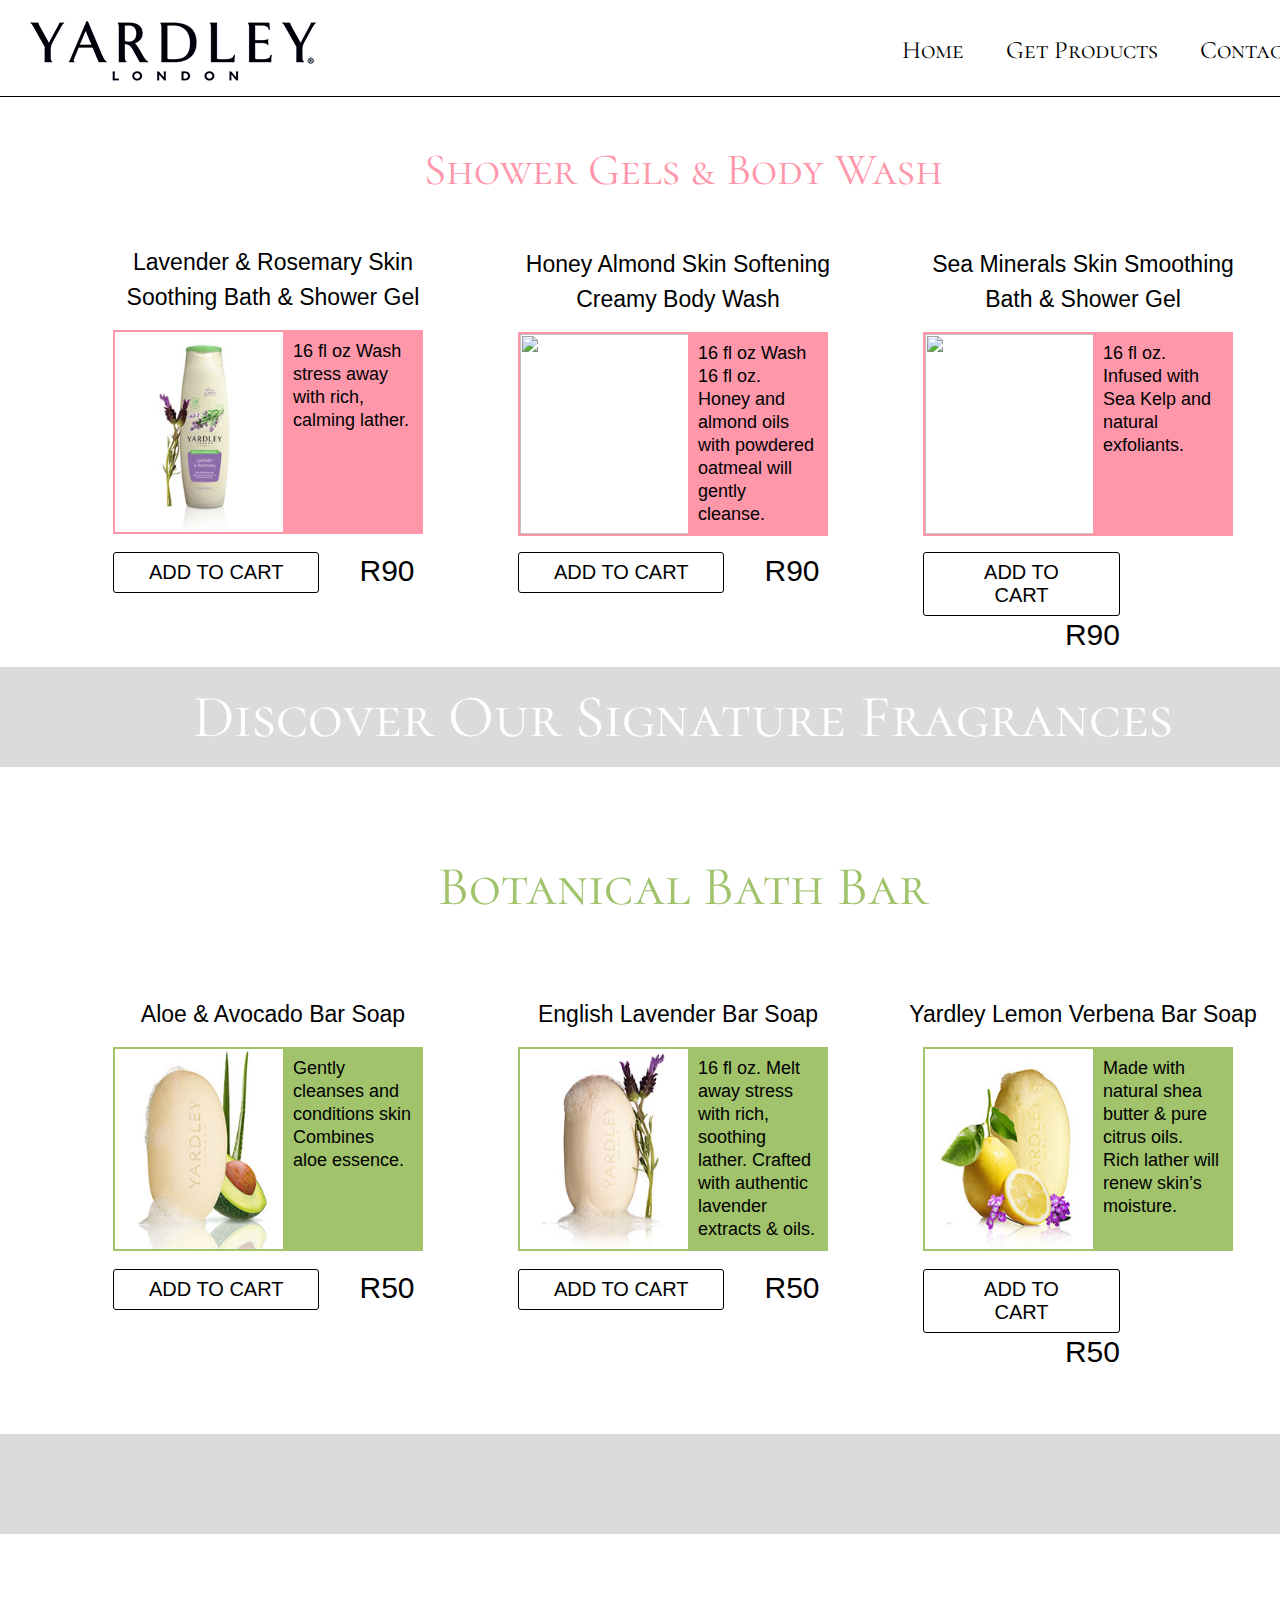
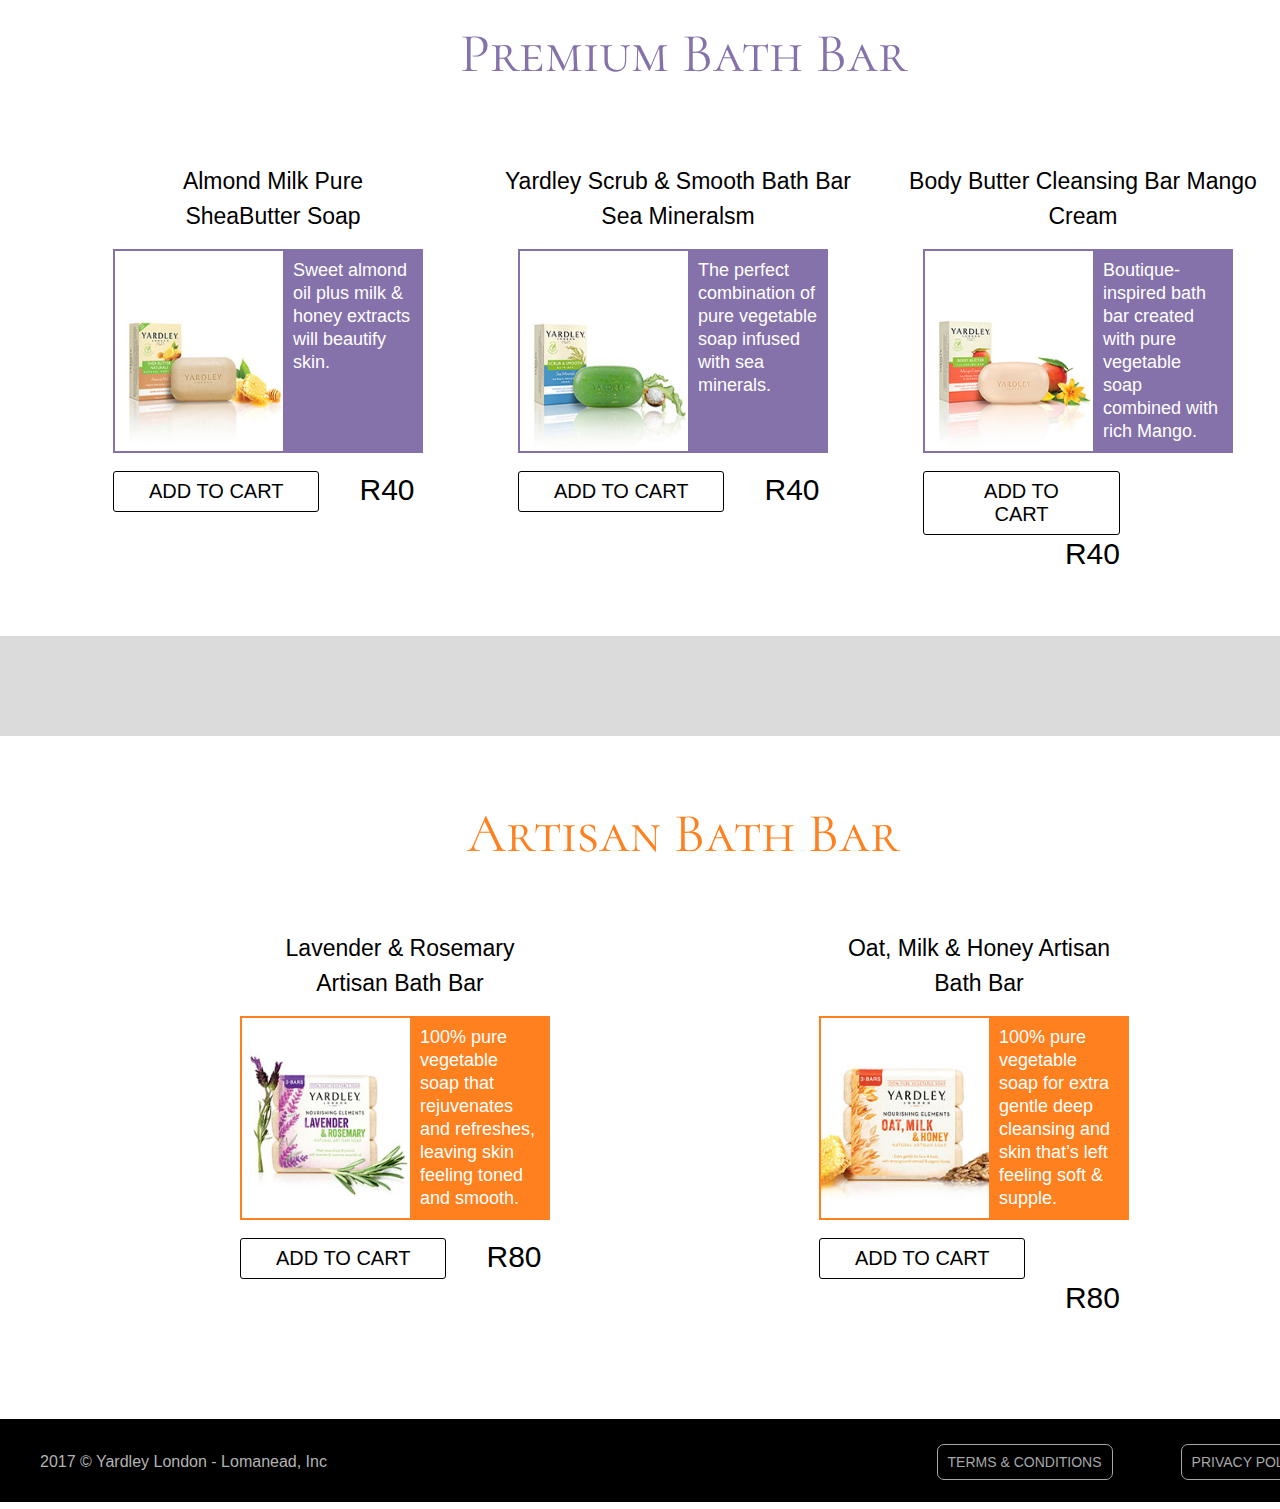
==== getproducts.html @ 94a29f4e "Add files via upload" ====
<!DOCTYPE html>
<html>
<head>
	<title>Yardley London</title>
	
	<!--[if lt IE 9]>
	<script src="bower_components/html5shiv/dist/html5shiv.js"></script>
<![endif]-->

<link rel="stylesheet" type="text/css" href="css/styles.css">

<link href="https://fonts.googleapis.com/css?family=Cormorant+SC|Open+Sans" rel="stylesheet">

<!--mete data = brains -->
<meta charset="utf-8">	
		<meta name="description" content="luxury beauty soap shower gel">
		<meta name="keywords" content="HTML,CSS,XML,JavaScript">
		<meta name="author" content="Colleen de Lange">
		<meta name="viewport" content="width=device-width, initial-scale=1.0">
</head>

<body>

<div class="wrapper">

	<h1 id="logo"><a href="#"img/logo.png></a></h1>
		<nav>
			<ul>
			  <li><a href="index.html">Home</a></li>
			  <li><a href="getproducts.html">Get Products</a></li>
			  <li><a href="contactus.html">Contact Us</a></li>
			</ul>
		</nav>

	<section class="products_1">
		<a name="showeranchor"></a>
		<div class="heading2"><h2>Shower Gels & Body Wash</h2></div>

			<article class="shower_gel">
				<h3>Lavender & Rosemary Skin Soothing Bath & Shower Gel</h3>
		
				<img src="img/project_1.3.jpg">

				<div class="container">
					<p1>16 fl oz Wash stress away 
						with rich, calming lather. 
					</p1>
				</div>	
					<div class="buy">
					<button type="buy_button">ADD TO CART</button>
					<p class="amount">R90</p>				
				</div>
			</article>

			<article class="shower_gel">
				<h3>Honey Almond Skin Softening
				Creamy Body Wash</h3>
		
				<img src="img/Product_1.2.jpg">

				<div class="container">
					<p1>16 fl oz Wash 16 fl oz. Honey and almond oils with powdered oatmeal
					will gently cleanse.
					</p1>
				</div>	
					<div class="buy">
					<button type="buy_button">ADD TO CART</button>
					<p class="amount">R90</p>				
				</div>
			</article>


	<article class="shower_gel">

				<h3>Sea Minerals Skin Smoothing
				Bath & Shower Gel</h3>
		
				<img src="img/Product_1.1.jpg">

				<div class="container">
					<p1>16 fl oz.
					Infused with Sea Kelp and natural exfoliants.
					</p1>
				</div>	
					<div class="buy">
					<button type="buy_button">ADD TO CART</button>
					<p class="amount">R90</p>				
				</div>
			</article>

	</section> 

	<div class="headingbig1"><h3>Discover Our Signature Fragrances</h3></div>

	<!--start of new product section 2-->

	<section class="products_2">

		<div class="heading3"><h2>Botanical Bath Bar</h2></div>

			<article class="botanical_bar">
				<h3>Aloe &amp; Avocado Bar Soap</h3>
		
				<img src="img/product_2.4.jpg">

				<div class="container2">
					<p1>Gently cleanses and conditions skin Combines aloe essence.
					</p1>
				</div>	
					<div class="buy">
					<button type="buy_button">ADD TO CART</button>
					<p class="amount">R50</p>				
				</div>
			</article>


	<article class="botanical_bar">
				<h3>English Lavender Bar Soap</h3>
		
				<img src="img/product_2.1.jpg">

				<div class="container2">
					<p1>16 fl oz.
					Melt away stress with rich, soothing lather. Crafted with authentic lavender extracts & oils.
					</p1>
				</div>	
					<div class="buy">
					<button type="buy_button">ADD TO CART</button>
					<p class="amount">R50</p>				
				</div>
			</article>

			<article class="botanical_bar">
				<h3>Yardley Lemon Verbena Bar Soap</h3>
		
				<img src="img/product_2.2.jpg">

				<div class="container2">
					<p1>Made with natural shea butter & pure citrus oils. Rich lather will renew skin’s moisture.
	
					</p1>
				</div>	
					<div class="buy">
					<button type="buy_button">ADD TO CART</button>
					<p class="amount">R50</p>				
				</div>
			</article>

	</section> 

	<div class="headingbig"></div>

	<!--end of new product section 3-->

	<section class="products_3">
<a name="premiumanchor"></a>
		<div class="heading5"><h2>Premium Bath Bar</h2></div>

			<article class="premium_bar">
				<h3>Almond Milk Pure 
				<br>SheaButter Soap</h3>
		
				<img src="img/product_3.1.jpg">

				<div class="container3">
					<p1>Sweet almond oil plus milk & honey extracts will beautify skin.
					</p1>
				</div>	
					<div class="buy">
					<button type="buy_button">ADD TO CART</button>
					<p class="amount">R40</p>				
				</div>
			</article>

			<article class="premium_bar">
				<h3>Yardley Scrub & Smooth
				Bath Bar Sea Mineralsm</h3>
		
				<img src="img/product_3.2.jpg">

				<div class="container3">
					<p1>The perfect combination of pure vegetable soap infused with sea minerals.

					</p1>
				</div>	
					<div class="buy">
					<button type="buy_button">ADD TO CART</button>
					<p class="amount">R40</p>				
				</div>
			</article>


	<article class="premium_bar">
				<h3>Body Butter Cleansing Bar Mango Cream</h3>
				
				<img src="img/product_3.3.jpg">

				<div class="container3">
					<p1>Boutique-inspired bath bar created with pure vegetable soap combined with rich Mango.
					</p1>
				</div>	
					<div class="buy">
					<button type="buy_button">ADD TO CART</button>
					<p class="amount">R40</p>				
				</div>
			</article>

	</section> 

	<!--start of new product section 4-->
	<div class="headingbig"></div>

	<section class="products_4">

		<div class="heading6"><h2>Artisan Bath Bar</h2></div>
			<a name="artisananchor"></a>
			<article class="final_product">
				<h3>Lavender & Rosemary<br>Artisan Bath Bar</h3>
		
				<img src="img/product_4.1.jpg">

				<div class="container4">
					<p1>100% pure vegetable soap that rejuvenates and refreshes, leaving skin feeling toned and smooth.
					</p1>
				</div>	
					<div class="buy">
					<button type="buy_button">ADD TO CART</button>
					<p class="amount">R80</p>				
				</div>
			</article>

			<article class="final_product">
				<h3>Oat, Milk & Honey Artisan<br>Bath Bar</h3>
		
				<img src="img/product_4.2.jpg">

				<div class="container4">
					<p1>100% pure vegetable soap for extra gentle deep cleansing and skin that’s left feeling soft & supple.

					</p1>
				</div>	
					<div class="buy">
					<button type="buy_button">ADD TO CART</button>
					<p class="amount">R80</p>				
				</div>
			</article>

	<!--end of products-->

	</section> 

	<!--<div class="headingbig4"></div>-->


	<footer class="product_footer">


		<p>2017 &copy; Yardley London - Lomanead, Inc</p>
		<a href="policy.html">PRIVACY POLICY</a>
		<a href="terms & conditions.html">TERMS & CONDITIONS</a>


	<div class="clearfix"></div>

	</footer>
</div>
</body>
</html>
---- css/styles.css ----
/* 
http://meyerweb.com/eric/tools/css/reset/ 
 v2.0 | 20110126
 License: none (public domain)
*/

html, body, div, span, applet, object, iframe,
h1, h2, h3, h4, h5, h6, p, blockquote, pre,
a, abbr, acronym, address, big, cite, code,
del, dfn, em, img, ins, kbd, q, s, samp,
small, strike, strong, sub, sup, tt, var,
b, u, i, center,
dl, dt, dd, ol, ul, li,
fieldset, form, label, legend,
table, caption, tbody, tfoot, thead, tr, th, td,
article, aside, canvas, details, embed, 
figure, figcaption, footer, header, hgroup, 
menu, nav, output, ruby, section, summary,
time, mark, audio, video {
	margin: 0;
	padding: 0;
	border: 0;
	font-size: 100%;
	font: inherit;
	vertical-align: baseline;
}
/* HTML5 display-role reset for older browsers */

article, aside, details, figcaption, figure, 
footer, header, hgroup, menu, nav, section {
	display: block;
}
body {
	line-height: 1;
	padding: 0;
	margin: 0;
}
ol, ul {
	list-style: none;
}
blockquote, q {
	quotes: none;
}
blockquote:before, blockquote:after,
q:before, q:after {
	content: '';
	content: none;
}
table {
	border-collapse: collapse;
	border-spacing: 0;
}
/* HTML5 display-role reset for older browsers END*/

/* nav menu */

nav {
	width: 100%;
	height: 96.37px;
	border-bottom: 1px #000 solid;
	

}

nav ul li {
	display: inline-block;
	padding-top: 38px;
	padding-right: 38px;
	font-size: 25px;
    

}

nav a {
	text-decoration: none;
	color: #000;

}

nav {
	text-align: right;
	font-family: "Cormorant SC", "Libre Baskerville", serif;
	color: #000;

}


nav a:hover {
color: #DBDBDB;
background-color: #fff;    
}

/* nav menu end*/

.wrapper {
width: 1366px;
margin: 0 auto;

}
.tobottom {
padding: 30px;	
margin-left: 200px; 
	
} 

/*header section start*/

.banner {
	height:665px; 
	background-image: url("../img/banner.jpg"); 
	background-size: cover;
	background-repeat: no-repeat;
	background-position: center;
	border-top: 2px #000 solid;
	border-bottom: 2px #000 solid;
}

 #logo{
	background-image: url('../img/logo.png');
	background-repeat: no-repeat;
	background-position: left;
	width: 300px;
	height: 80px;
	border: 0;
	margin: 0px; 
	padding: 0px;
	position: absolute;
	top: 10px;
	left: 25px;
}

header h2 {
font-family: "Cormorant SC", "Libre Baskerville", serif;
padding-top: 160px;
padding-left: 73px;
font-size: 40px;
}

header p {
font-family: "OpenSans-Light", Tahoma, Arial, Helvetica, Verdana, sans-serif;
padding-top: 15px;
padding-left: 73px;
font-size: 18px;
line-height: 180%;

}

.soapsmall {
padding-left: 50px;
padding-top: 30px;

}

/*header section end padding-right: 193px;*/

/*promo section*/

.promo h3 {
	height: 100%;
	width: 32.33333333%;
	padding: 0;
	display: inline-block;
	font-family: "OpenSans-Light", Tahoma, Arial, Helvetica, Verdana, sans-serif;
	font-size: 30px;
	text-decoration: none;
	text-align: center;
	margin-top: 30px;
	margin-bottom:30px;


}

.promo img {
	height: 100%;
	float: left;
	width: 33.33333333333%;
	margin-top: 15px;
	margin-bottom: 60px;
	
}
 
.clearfix {
	clear: both;

}

.viewproduct a {
	font-family: "OpenSans-Light", Tahoma, Arial, Helvetica, Verdana, sans-serif;
	color: #000;
	text-decoration: none;
	font-size: 20px;
	line-height: 5px;
	border: 3px black solid;
	border-radius: 7px;
	text-decoration: none;
	padding: 10px;
	margin: 125px;
	padding-right: 20px;
	padding-left: 20px;

}

.viewproduct a:hover {
color: #DBDBDB;
background-color: #fff; 
border: 3px #DBDBDB solid;   
}

.viewproduct {
	display: inline-block; 
	list-style-position: none;
	text-decoration-style: none;
	padding-bottom: 10px;
	padding-top: 10px;

}

footer {
height: 82.67px;
background-color: #000;
color: #B3B3B3;
font-family: "OpenSans-Light", Tahoma, Arial, Helvetica, Verdana, sans-serif;
margin-top: 40px;

}

footer p {
padding-left: 40px;
position: absolute;
margin-top: 35px;

}

footer a {
text-decoration: none;
color: #A7A7A7;
float: right;
border: 1.2px #A7A7A7 solid;
border-radius: 7px;
padding: 10px;
margin: 25px 48px 0 20px;
font-size: 14px;

}
footer a:hover {
color: #000;
background-color: #fff; 
border: 1.2px #DBDBDB solid;
}
.clearfix {
	clear: both;

}

/* New page_products */

/*.products_1 {
height: 100%; 
}*/

.shower_gel {
display: inline-block;
margin: -55px;
display: inline-block;
padding: 8px;

}

.shower_gel img {
display: inline-block;
border:2px solid #FF97AB;
height: 200px;
width: 170px;
margin-left: 160px;

}

div.container {
display: inline-block;
height: 184px;
width: 120px;
background-color: #FF97AB;
font-family: "OpenSans-Light", Tahoma, Arial, Helvetica, Verdana, sans-serif;
font-size: 18px;
line-height: 23px;
padding: 10px;
position: absolute;
text-align: left;
margin-left: -4px;

} 
.buy button:hover {
color: #DBDBDB;
background-color: #fff; 
border: 3px #DBDBDB solid; 

}

.headingbig1 {
background-color: #DBDBDB;
color: #fff;
font-family: "Cormorant SC", "Libre Baskerville", serif;
text-align: center;

}

.heading2 {
color: #FF97AB;
font-size: 45px;
text-align: center;
font-family: "Cormorant SC", "Libre Baskerville", serif;
padding-top: 50px;
padding-bottom: 60px;
margin-bottom: 40px;

}

.headingbig1 {
height: 100px;
line-height: 100px;
font-size: 60px;
margin-top: 130px;

}

.buy button {
display: inline;
padding: 8px;
border-style: none;
background-color: #fff;
border: 1.2px #000 solid;
border-radius: 3px;
font-size: 20px;
font-family: "OpenSans-Light", Tahoma, Arial, Helvetica, Verdana, sans-serif;
padding-right: 35px;
padding-left: 35px;

}

.buy {
padding-top: 15px;
position: absolute;
margin: 160px;
margin-top: 0px;
font-size: 30px;
font-family: "OpenSans-Light", Tahoma, Arial, Helvetica, Verdana, sans-serif;

}

.amount {
float: right;
padding-left: 40px;
font-size: 30px;
padding-top: 4px;

}

.shower_gel h3 {
font-family: "OpenSans-Light", Tahoma, Arial, Helvetica, Verdana, sans-serif;
font-size: 23px;
width: 350px;
text-align: center;
line-height: 35px;
padding-bottom: 15px;
margin-left: 145px;

}

/*start of new product page2*/

/*.products_2 {
height: 0 auto 100%; 
} */

.botanical_bar {
display: inline-block;
margin: -55px;
display: inline-block;
padding: 8px;

}

.botanical_bar img {
display: inline-block;
border:2px solid #A0C36C;
height: 200px;
width: 170px;
margin-left: 160px;

}

div.container2 {
display: inline-block;
height: 184px;
width: 120px;
background-color: #A0C36C;
font-family: "OpenSans-Light", Tahoma, Arial, Helvetica, Verdana, sans-serif;
font-size: 18px;
line-height: 23px;
padding: 10px;
position: absolute;
text-align: left;
margin-left: -4px;

} 

.headingbig {
background-color: #DBDBDB;
color: #fff;
font-family: "Cormorant SC", "Libre Baskerville", serif;
text-align: center;
/*width: 100%;*/
margin-top: 150px;
}

.heading3 {
color: #A0C36C;
font-size: 55px;
text-align: center;
font-family: "Cormorant SC", "Libre Baskerville", serif;
padding-top: 92px;
padding-bottom: 130px;

}

.headingbig {
height: 100px;
line-height: 100px;
font-size: 60px;
margin-top: 180px;

}

.amount {
float: right;
padding-left: 40px;
font-size: 30px;
padding-top: 4px;

}

.botanical_bar h3 {
font-family: "OpenSans-Light", Tahoma, Arial, Helvetica, Verdana, sans-serif;
font-size: 23px;
width: 350px;
text-align: center;
line-height: 35px;
padding-bottom: 15px;
margin-left: 145px;

}

/*start of new product section3*/

/*.products_3 {
height: 0 auto 100%; 

} */
.premium_bar {
display: inline-block;
margin: -55px;
display: inline-block;
padding: 8px;

}

.premium_bar img {
display: inline-block;
border:2px solid #8572AA;
height: 200px;
width: 170px;
margin-left: 160px;

}

div.container3 {
display: inline-block;
height: 184px;
width: 120px;
background-color: #8572AA;
font-family: "OpenSans-Light", Tahoma, Arial, Helvetica, Verdana, sans-serif;
font-size: 18px;
line-height: 23px;
padding: 10px;
position: absolute;
text-align: left;
margin-left: -4px;
color: #fff;

} 


.heading5 {
color: #8572AA;
font-size: 55px;
text-align: center;
font-family: "Cormorant SC", "Libre Baskerville", serif;
padding-top: 92px;
padding-bottom: 130px;

}

.amount {
float: right;
padding-left: 40px;
font-size: 30px;
padding-top: 4px;

}

.premium_bar h3 {
font-family: "OpenSans-Light", Tahoma, Arial, Helvetica, Verdana, sans-serif;
font-size: 23px;
width: 350px;
text-align: center;
line-height: 35px;
padding-bottom: 15px;
margin-left: 145px;

}

/*end of product section*/

/*start of new product section4*/

/*.products_4 {
height: 280px;

} */

.final_product {
display: inline-block;
margin-bottom: 286px;
margin-left: 80px;

}

.final_product img {
display: inline-block;
border: 2px solid #FF801E;
height: 200px;
width: 170px;
margin-left: 160px;

}

div.container4 {
display: inline-block;
height: 184px;
width: 120px;
background-color: #FF801E;
font-family: "OpenSans-Light", Tahoma, Arial, Helvetica, Verdana, sans-serif;
font-size: 18px;
line-height: 23px;
padding: 10px;
position: absolute;
text-align: left;
margin-left: -4px;
color: #fff;

} 

.heading6 {
color: #FF801E;
font-size: 55px;
text-align: center;
font-family: "Cormorant SC", "Libre Baskerville", serif;
padding-top: 70px;
padding-bottom: 70px;

}

.amount {
float: right;
padding-left: 40px;
font-size: 30px;
padding-top: 4px;

}

.final_product h3 {
font-family: "OpenSans-Light", Tahoma, Arial, Helvetica, Verdana, sans-serif;
font-size: 23px;
width: 350px;
text-align: center;
line-height: 35px;
padding-bottom: 15px;
margin-left: 145px;

}

.headingbig4 {
background-color: #DBDBDB;
color: #fff;
font-family: "Cormorant SC", "Libre Baskerville", serif;
text-align: center;
width: 100%;
height: 100px;
margin-top: 310px;

}

.product_footer{
margin-top: -90px;

}

/*end of product section4*/

/*start contact us page*/


.contact_info h2 {
font-family: "Cormorant SC", "Libre Baskerville", serif;
padding-top: 160px;
padding-left: 130px;
font-size: 40px;

}

.contact_info  p {
font-family: "OpenSans-Light", Tahoma, Arial, Helvetica, Verdana, sans-serif;
padding-top: 15px;
padding-left: 130px;
font-size: 20px;
line-height: 180%;

}

form {
text-align: center;
margin-top: -300px;

}

fieldset input {
text-decoration-style: none
border-style: none;
width: 350px;
font-family: "OpenSans-Light", Tahoma, Arial, Helvetica, Verdana, sans-serif;
font-size: 16px;

}

input {
	border: 1.2px #000 solid;
	border-radius: 4px;
	background-color: #fff;
	padding: 10px;
	width: 350px;
	margin-bottom: 15px;

}

textarea {
	border-radius: 4px;
	width: 350px;
	padding: 10px;
	font-size: 16px;
	margin-bottom: 15px;
font-family: "OpenSans-Light", Tahoma, Arial, Helvetica, Verdana, sans-serif;

}

.submit_button input {
background-color: #000;
color: #fff;
font-size: 20px;
font-family: "OpenSans-Light", Tahoma, Arial, Helvetica, Verdana, sans-serif;
margin-bottom: 130px;

}
.submit_button input:hover {
color: #000;
background-color: #fff; 
border: 3px #DBDBDB solid;
}
.open_hours {
float: right;
font-family: "OpenSans-Light", Tahoma, Arial, Helvetica, Verdana, sans-serif;
margin-top: -440px;
line-height: 38px;
padding-right: 100px;
font-size: 20px;

}

.open_hours strong {
font-weight: bold;

}
.footer_contact{
margin-top: -60px;
}

/*end of contact_use*/
/*star terms and conditions*/

.readthrough {

font-family: "OpenSans-Light", Tahoma, Arial, Helvetica, Verdana, sans-serif;
font-size: 30px;
text-align: center;
padding-top: 80px;
padding-bottom: 10px;
}

.policyheading {
font-family: "OpenSans-Light", Tahoma, Arial, Helvetica, Verdana, sans-serif;
font-size: 50px;
text-align: center;
padding-top: 20px;

}

.policytext {
font-family: "OpenSans-Light", Tahoma, Arial, Helvetica, Verdana, sans-serif;
font-size: 16px;
margin: 50px 100px 100px 100px ;
font-size: 18px;
line-height: 30px;

}
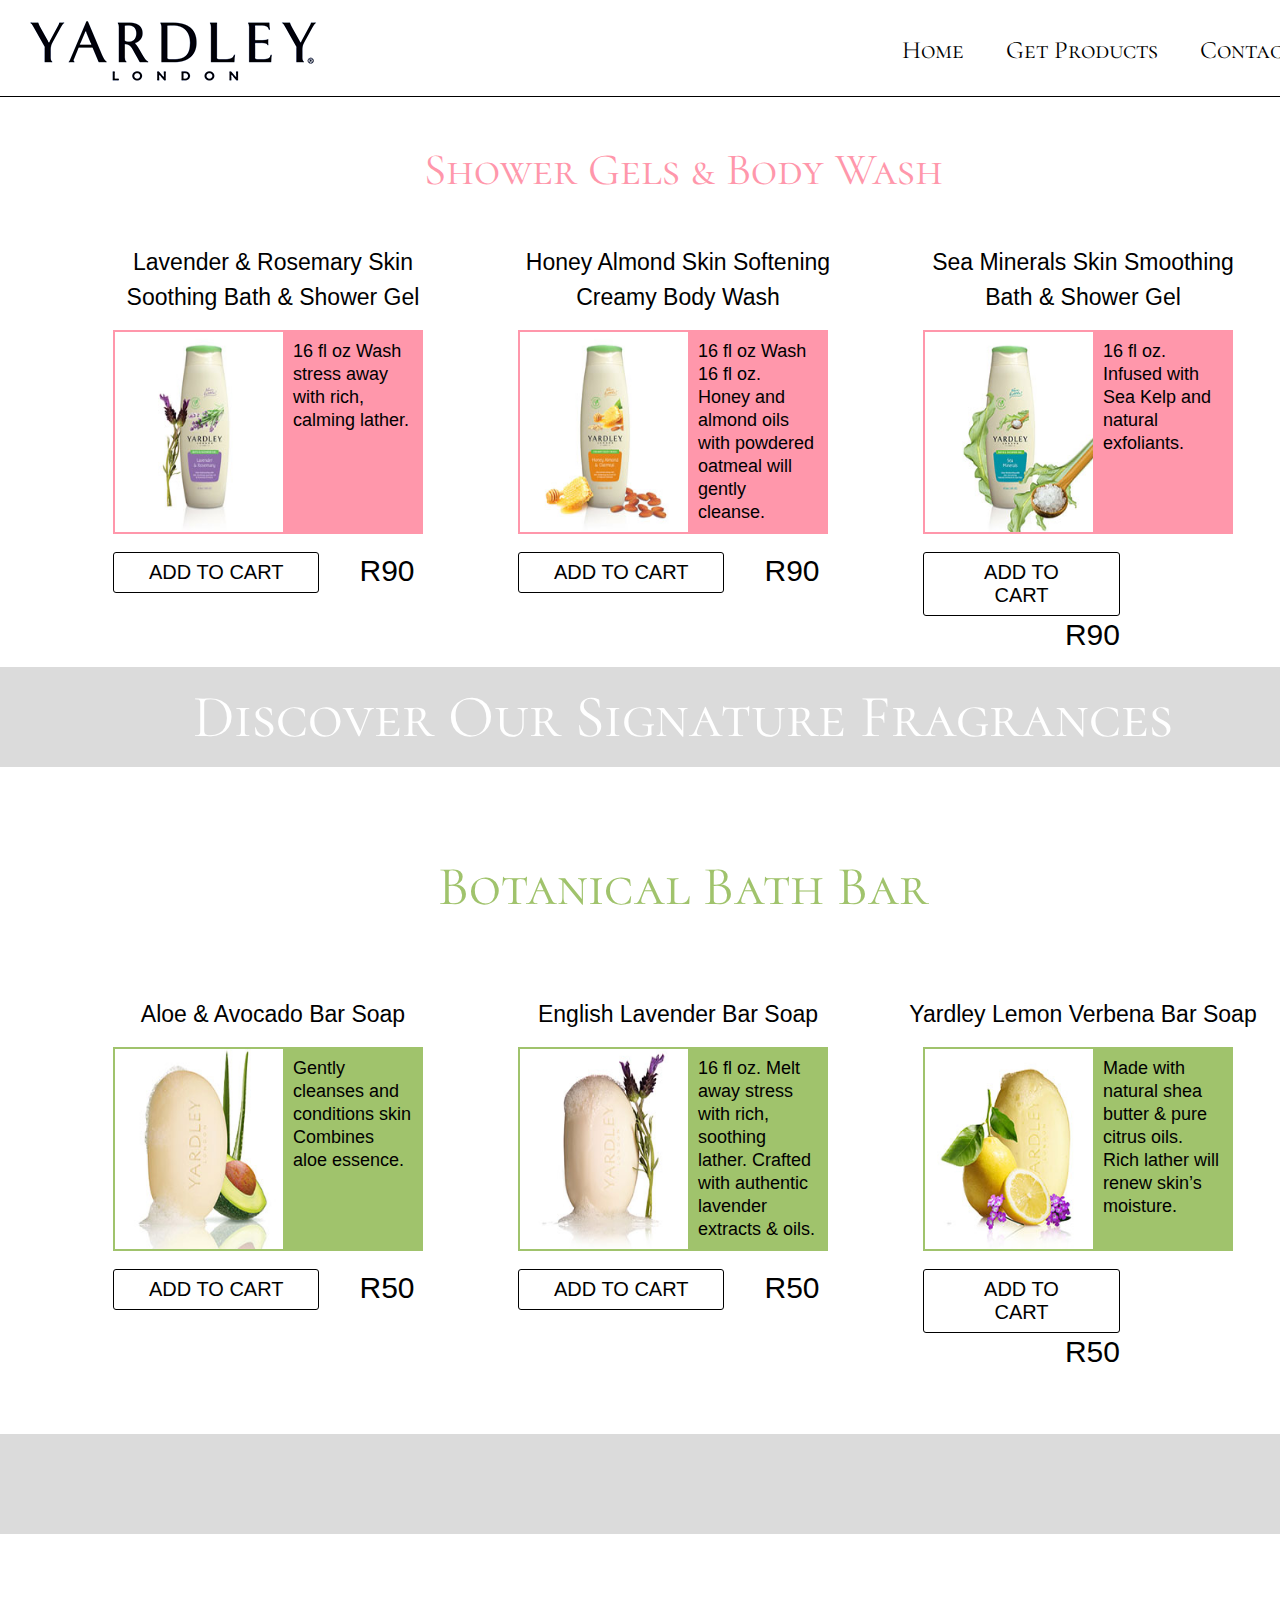
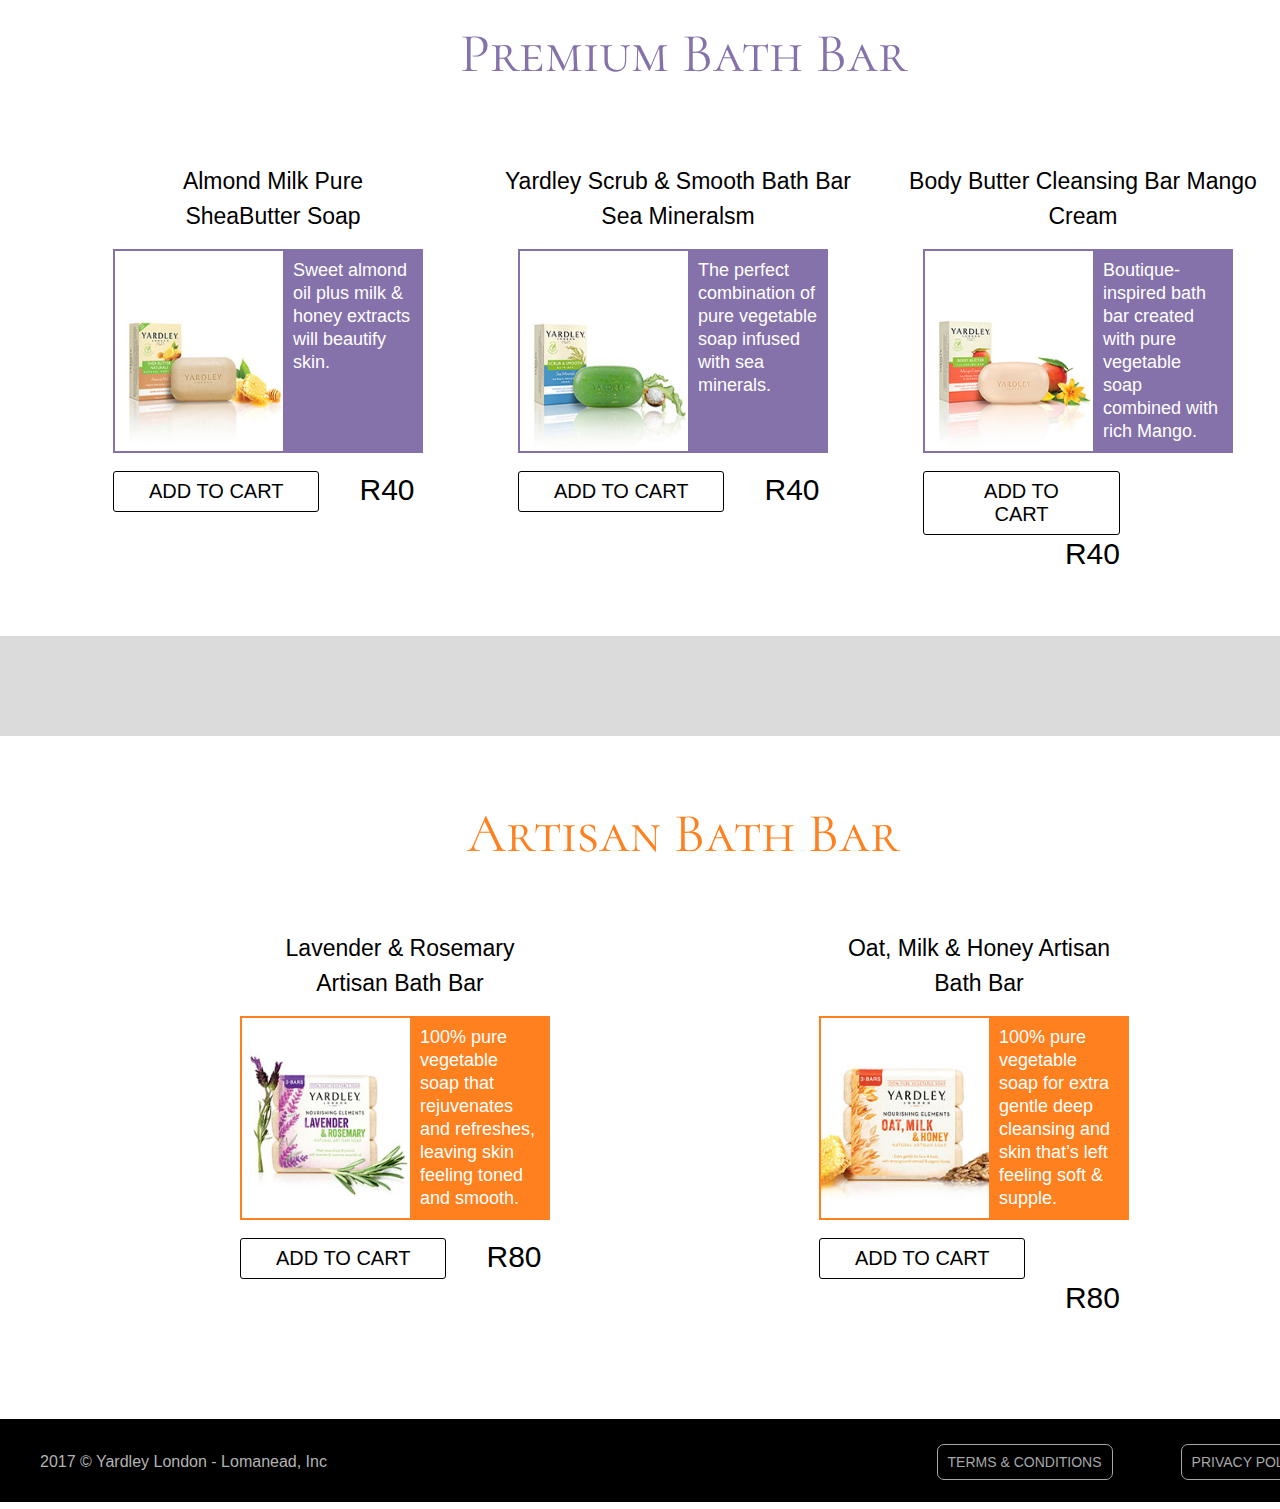
==== commit f0511832: "Add files via upload" ====
--- a/getproducts.html
+++ b/getproducts.html
@@ -56,7 +56,7 @@
 				<h3>Honey Almond Skin Softening
 				Creamy Body Wash</h3>
 		
-				<img src="img/Product_1.2.jpg">
+				<img src="img/product_1.2.jpg">
 
 				<div class="container">
 					<p1>16 fl oz Wash 16 fl oz. Honey and almond oils with powdered oatmeal
@@ -75,7 +75,7 @@
 				<h3>Sea Minerals Skin Smoothing
 				Bath & Shower Gel</h3>
 		
-				<img src="img/Product_1.1.jpg">
+				<img src="img/product_1.1.jpg">
 
 				<div class="container">
 					<p1>16 fl oz.
